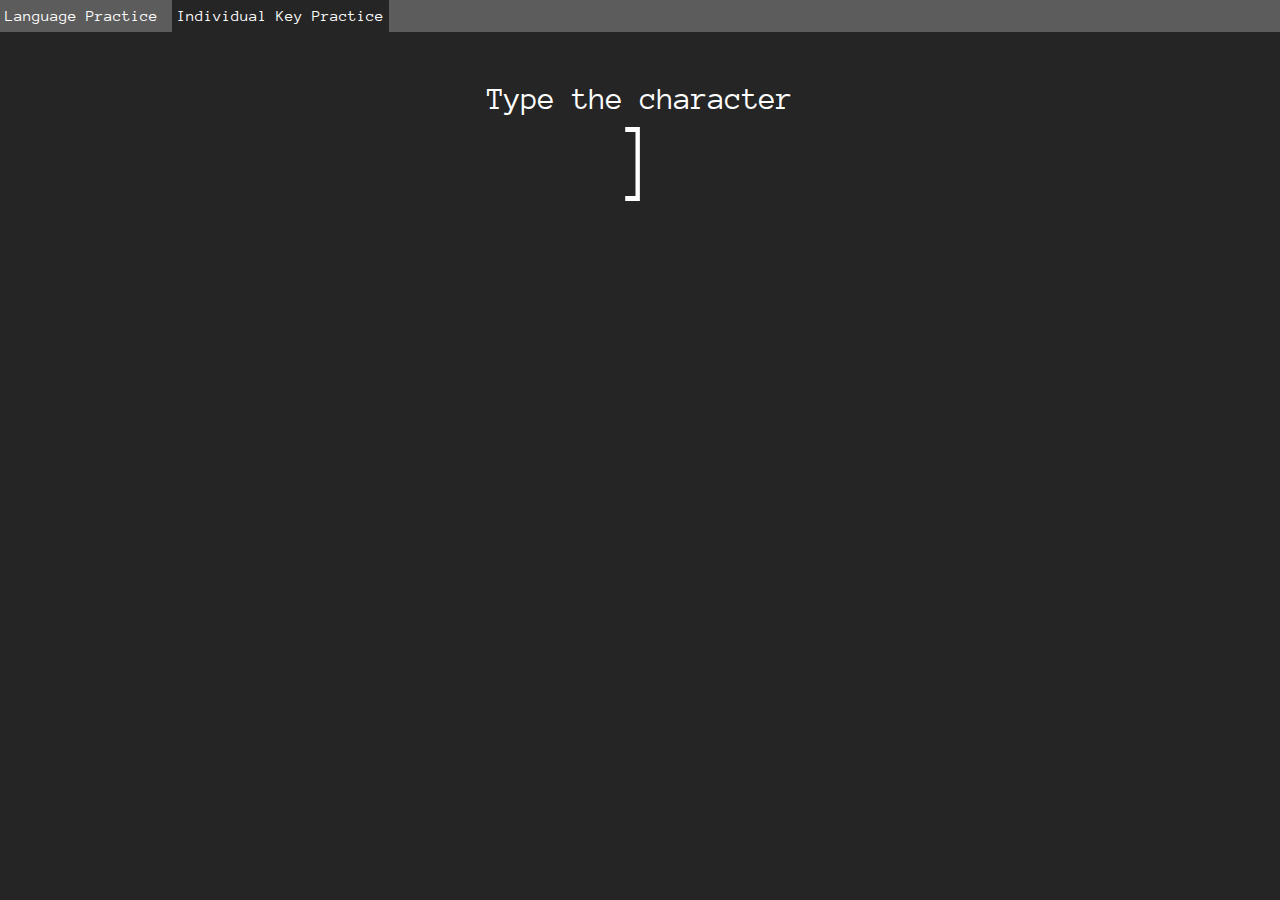
==== pages/difficultKeyPractice.html @ 7e4a5837 "added indiviudal key practice" ====
<!DOCTYPE html>
<html>
    <head>
        <title>PracticeTypingCode</title>
        <link rel="stylesheet" href="../resources/css/index.css">
        <link rel="preconnect" href="https://fonts.googleapis.com">
        <link rel="preconnect" href="https://fonts.gstatic.com" crossorigin>
        <link href="https://fonts.googleapis.com/css2?family=Anonymous+Pro&family=Courier+Prime&display=swap" rel="stylesheet">
        <script src="../resources/js/difficultKey.js" defer></script>
    </head>
    <body>
        <nav>
            <a href="../index.html">Language Practice</a>
            <a class="selectedNav">Individual Key Practice</a>
        </nav>
        <div id="MainBox">
            <h1 id="characterTypingBox">Type the character</h1>
            <div id="typingBox" style="border: none; height: 6rem">
               <span id="characterToType"></span>
            </div>
        </div>    
    </body>
</html>
---- resources/css/index.css ----
#MainBox {
    position: relative;
    top: 50px;
    margin:auto;
    width: 70%;
}
#typingBox {
    position: relative;
    top: 0px;
    margin:auto;
    height: 500px;
    word-wrap: break-word;
    border: 1px solid white;
    padding: 5px;
}
#wpmText {
    width: 50%;
    text-align: center;
    margin: 0 auto;
}
body {
    background-color: #252525;
    font-family: 'Anonymous Pro', 'Courier Prime', monospace;
    font-weight: normal;
    color: white;
    margin: 0;
}

h1 {
    font-size: 2rem;
    font-weight: normal;
    color: white;
}

#characterTypingBox {
    width: 50%;
    text-align: center;
    margin: 0 auto;
}

#languageSelector {
    position: absolute;
    top: 0;
    left:-21%;
    width: 20%;
    height: 100%;
}
.codingLanguage {
    margin: 5px 0;
    color: white;
    font-weight: normal;
    text-align: center;
    font-size: 1.5rem;
}

.selectedLanguage {
    border: 2px solid white;
}

.space {
    color: #252525;
    position: relative;
}

.alignMiddle {
    vertical-align: middle;
}

#blinker {
    width: .1rem;
    position: absolute;
    height: 1rem;
    background-color: white;
}

#typingText {
    text-align: left;
    font-size: 1rem;
    color: white;
}
.codeCharacter {
    display: inline-block;
}
#enterIconContainer {
    display: inline-block;
    width: fit-content;
}
#tabIconContainer {
    display: inline-block;
    width: fit-content;
    position: absolute;
    left: .5rem;
}
#enterIcon {
    position: relative;
    display: inline;
    top: -1px;
    width: 1rem;
}
#tabIcon {
    position: relative;
    left: -5px;
    width: 1.5rem;
}

#characterToType {
    font-size: 5rem;
    display: block;
    text-align: center;
}

/* Organized from here down */
nav {
    background-color: rgb(92, 92, 92);
    height: 2rem;
}

nav a {
    box-sizing: border-box;
    display: inline-block;
    height: 100%;
    padding: 7px 5px;
    text-decoration: none;
    color: white;
}

.selectedNav {
    background-color: #252525;
}
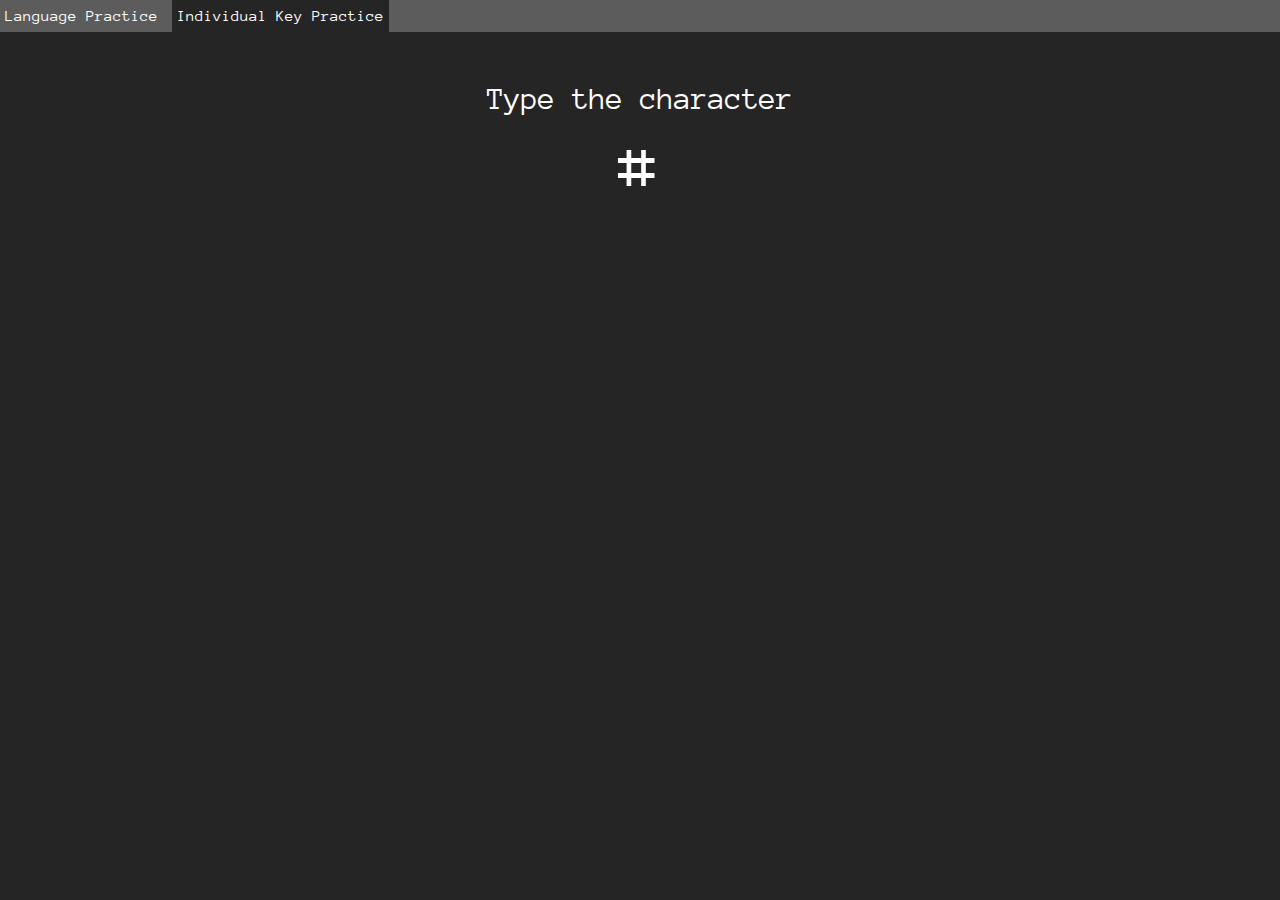
==== commit 8cb2bbb7: "google analytics" ====
--- a/pages/difficultKeyPractice.html
+++ b/pages/difficultKeyPractice.html
@@ -8,6 +8,15 @@
         <link href="https://fonts.googleapis.com/css2?family=Anonymous+Pro&family=Courier+Prime&display=swap" rel="stylesheet">
         <script src="../resources/js/difficultKey.js" defer></script>
     </head>
+    <!-- Google tag (gtag.js) -->
+    <script async src="https://www.googletagmanager.com/gtag/js?id=G-CG94MV0DSH"></script>
+    <script>
+    window.dataLayer = window.dataLayer || [];
+    function gtag(){dataLayer.push(arguments);}
+    gtag('js', new Date());
+
+    gtag('config', 'G-CG94MV0DSH');
+    </script>
     <body>
         <nav>
             <a href="../index.html">Language Practice</a>
